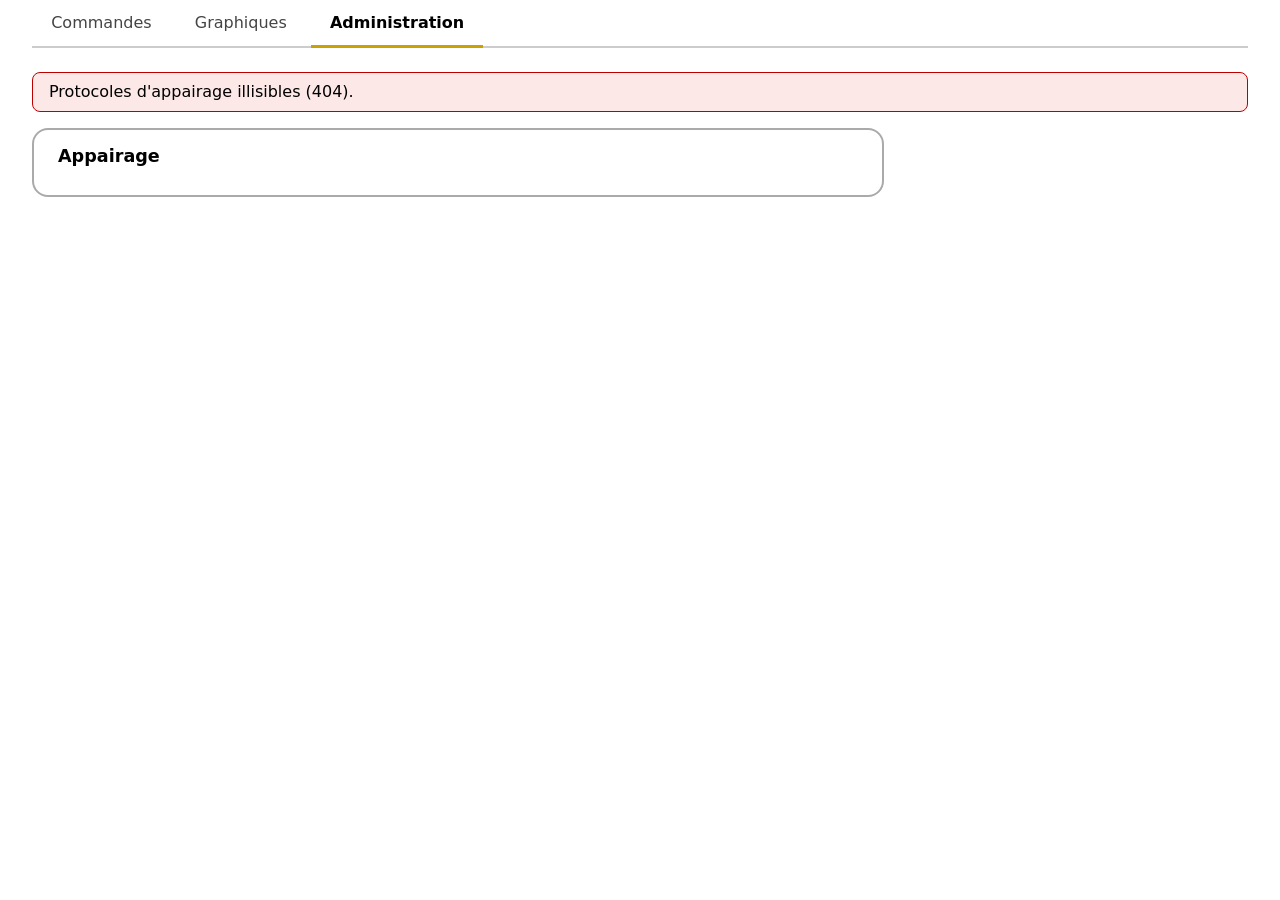
==== web/admin.html @ 5e2e22d4 "Ajout page d'admin Pairing depuis page d'admin uniquement Ajout widget générique sensor" ====
<!doctype html>
<html lang="fr">
<head>
<meta charset="utf-8">
<meta name="viewport" content="width=device-width, initial-scale=1">
<title>Domotique — administration</title>
<link rel="stylesheet" href="/web/common.css">
<style>
  section { border: 2px solid #aaa; border-radius: 1rem; padding: 1rem 1.5rem; max-width: 50rem; }
  section h2 { margin-bottom: .8rem; }
  #protocols { display: grid; gap: .8rem; }
  .protocol { display: flex; flex-wrap: wrap; align-items: center; gap: .8rem; }
  button, input { font-size: 1rem; padding: .5rem 1rem; border-radius: .6rem;
                  border: 2px solid #888; background: #eee; }
  button { cursor: pointer; }
  button:disabled { cursor: default; opacity: .5; }
  button.main { background: #ffd54a; border-color: #c9a100; }
  input { background: #fff; cursor: text; }
  input.duration { width: 5rem; }
  #session[hidden], #question[hidden], #cancel[hidden], #wait[hidden] { display: none; }
  #running { display: flex; flex-wrap: wrap; align-items: center; gap: .8rem; min-height: 2.6rem; }
  #wait { display: flex; align-items: center; gap: .5rem; }
  #bar { width: 16rem; height: 1.2rem; accent-color: #c9a100; }
  #session { margin-top: 1.2rem; display: grid; gap: .8rem; }
  #log { background: #f4f4f4; border-radius: .5rem; padding: .8rem 1rem; margin: 0;
         white-space: pre-wrap; max-height: 24rem; overflow-y: auto; }
  #question { display: flex; flex-wrap: wrap; align-items: center; gap: .5rem; }
  #question form { display: contents; }
  #prompt { font-weight: 600; flex-basis: 100%; }
  #status.ok { color: #1a7f1a; }
  #status.failed { color: #b00; }
</style>
</head>
<body>
<nav>
  <a href="/">Commandes</a>
  <a href="/graphiques">Graphiques</a>
  <a href="/administration" aria-current="page">Administration</a>
</nav>
<div id="banner" hidden></div>
<section>
  <h2>Appairage</h2>
  <div id="protocols"></div>
  <div id="session" hidden>
    <div id="running">
      <button id="cancel">Arrêter</button>
      <span id="wait" hidden><progress id="bar"></progress> <span id="remaining"></span></span>
      <span id="status"></span>
    </div>
    <pre id="log"></pre>
    <div id="question" hidden>
      <span id="prompt"></span>
      <form id="answer-form">
        <input id="answer" autocomplete="off">
        <button class="main">Valider</button>
      </form>
      <span id="choices"></span>
    </div>
  </div>
</section>
<script src="/web/admin.js"></script>
</body>
</html>
---- web/common.css ----
/* Commun à toutes les pages : fond, barre d'onglets, bandeau de message. */
body { font-family: system-ui, sans-serif; margin: 0 2rem 2rem; }
nav { display: flex; gap: .3rem; border-bottom: 2px solid #ccc; margin-bottom: 1.5rem; }
nav a { padding: .8rem 1.2rem; color: #444; text-decoration: none;
        border-bottom: 3px solid transparent; margin-bottom: -2px; }
nav a[aria-current="page"] { color: #000; font-weight: 600; border-bottom-color: #c9a100; }
#banner { background: #fde8e8; border: 1px solid #b00; border-radius: .5rem;
          padding: .6rem 1rem; margin-bottom: 1rem; }
h2 { margin: 0; font-size: 1.1rem; }
@media (max-width: 600px) { body { margin: 0 1rem 1rem; } }
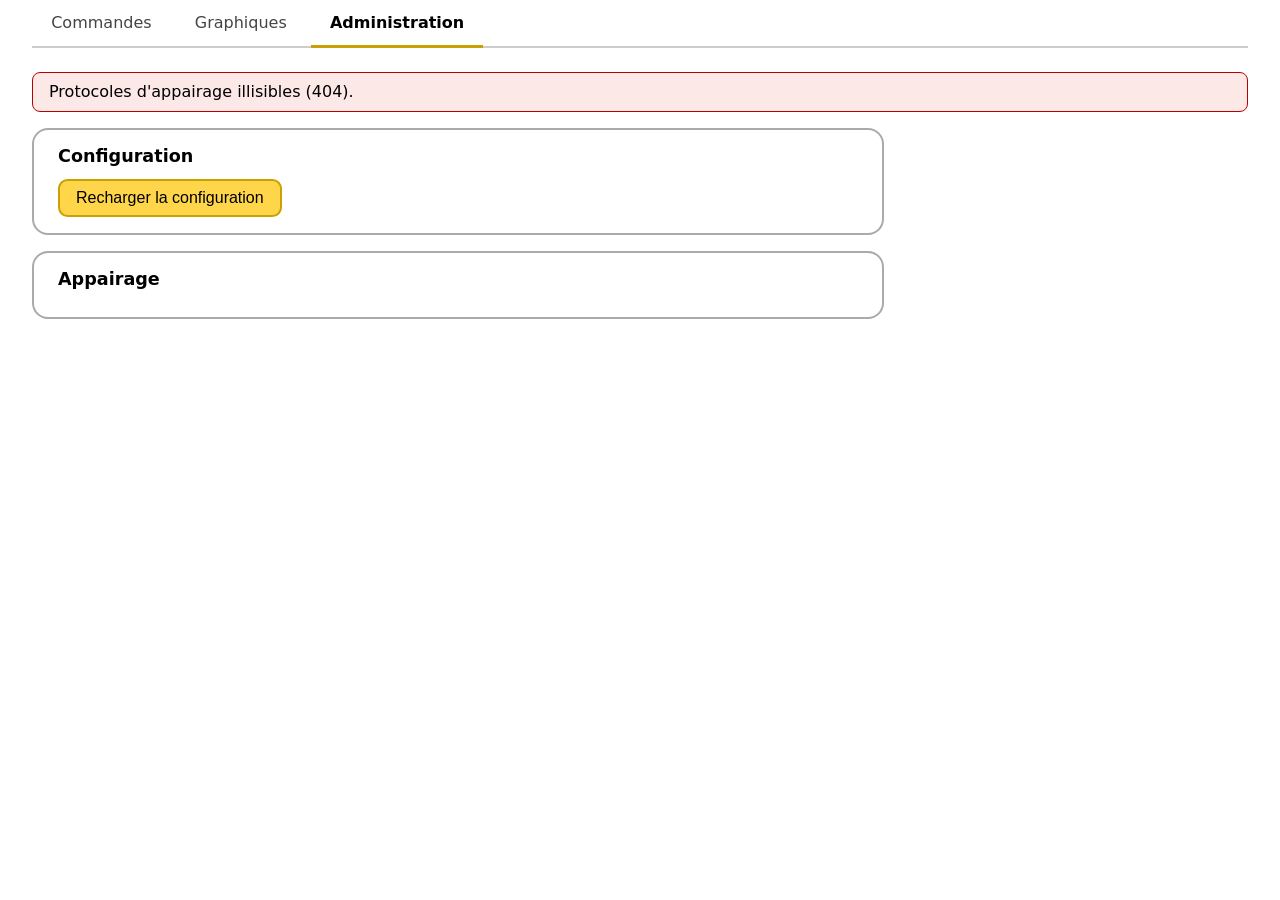
==== commit 36b90c79: "Rechargement de la configuration sans redémarrer ; journaux d'uvicorn dans system.log - POST /api/re" ====
--- a/web/admin.html
+++ b/web/admin.html
@@ -6,7 +6,8 @@
 <title>Domotique — administration</title>
 <link rel="stylesheet" href="/web/common.css">
 <style>
-  section { border: 2px solid #aaa; border-radius: 1rem; padding: 1rem 1.5rem; max-width: 50rem; }
+  section { border: 2px solid #aaa; border-radius: 1rem; padding: 1rem 1.5rem; max-width: 50rem;
+            margin-bottom: 1rem; }
   section h2 { margin-bottom: .8rem; }
   #protocols { display: grid; gap: .8rem; }
   .protocol { display: flex; flex-wrap: wrap; align-items: center; gap: .8rem; }
@@ -27,8 +28,8 @@
   #question { display: flex; flex-wrap: wrap; align-items: center; gap: .5rem; }
   #question form { display: contents; }
   #prompt { font-weight: 600; flex-basis: 100%; }
-  #status.ok { color: #1a7f1a; }
-  #status.failed { color: #b00; }
+  #status.ok, #reload-status.ok { color: #1a7f1a; }
+  #status.failed, #reload-status.failed { color: #b00; }
 </style>
 </head>
 <body>
@@ -38,6 +39,11 @@
   <a href="/administration" aria-current="page">Administration</a>
 </nav>
 <div id="banner" hidden></div>
+<section>
+  <h2>Configuration</h2>
+  <button id="reload" class="main">Recharger la configuration</button>
+  <span id="reload-status"></span>
+</section>
 <section>
   <h2>Appairage</h2>
   <div id="protocols"></div>
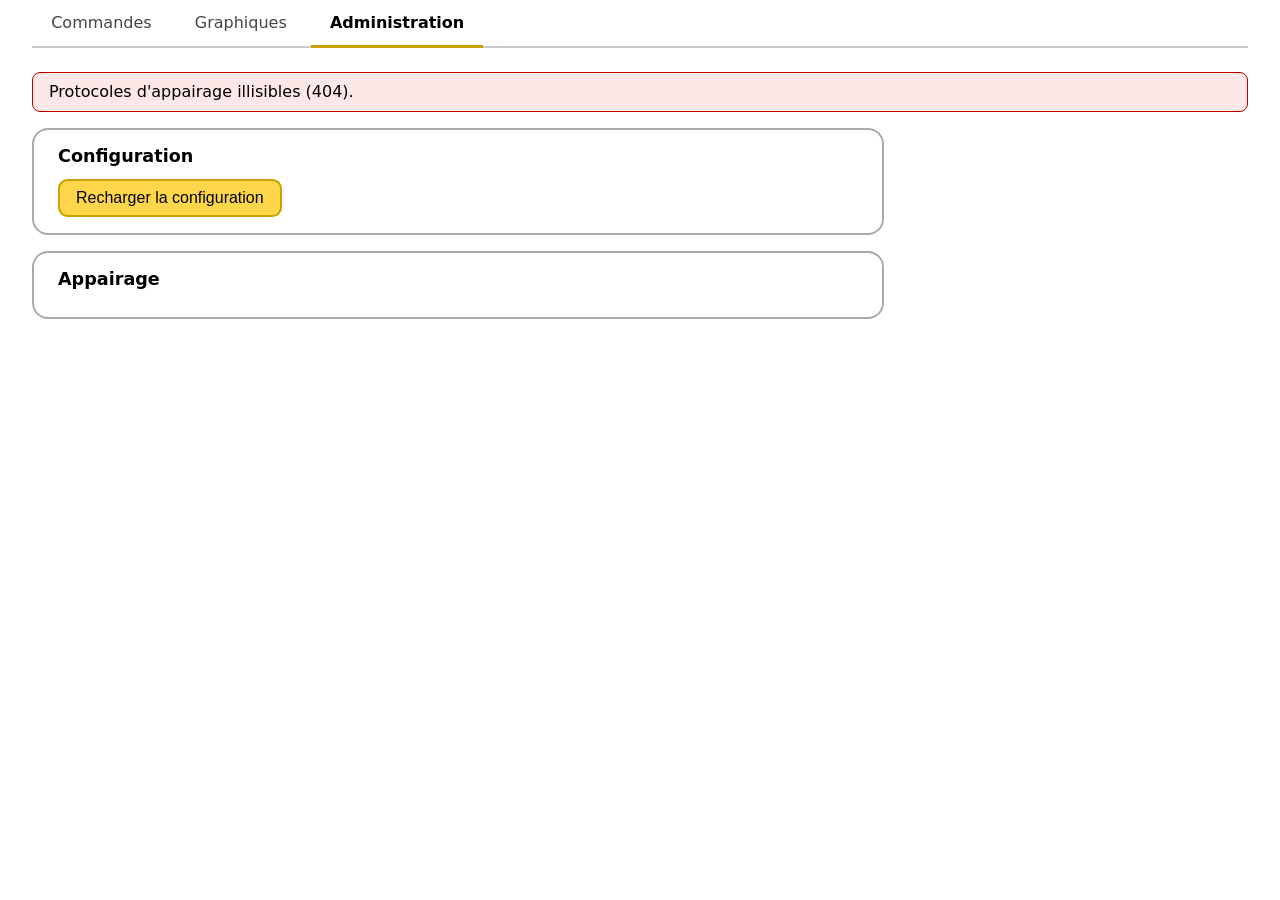
==== commit 7f40d5cb: "Configuration en erreur : le programme démarre quand même, erreurs listées sur le portail Fichier de" ====
--- a/web/admin.html
+++ b/web/admin.html
@@ -28,6 +28,8 @@
   #question { display: flex; flex-wrap: wrap; align-items: center; gap: .5rem; }
   #question form { display: contents; }
   #prompt { font-weight: 600; flex-basis: 100%; }
+  #config-errors { color: #b00; margin: .8rem 0 0; padding-left: 1.2rem; }
+  #config-errors[hidden] { display: none; }
   #status.ok, #reload-status.ok { color: #1a7f1a; }
   #status.failed, #reload-status.failed { color: #b00; }
 </style>
@@ -43,6 +45,7 @@
   <h2>Configuration</h2>
   <button id="reload" class="main">Recharger la configuration</button>
   <span id="reload-status"></span>
+  <ul id="config-errors" hidden></ul>
 </section>
 <section>
   <h2>Appairage</h2>
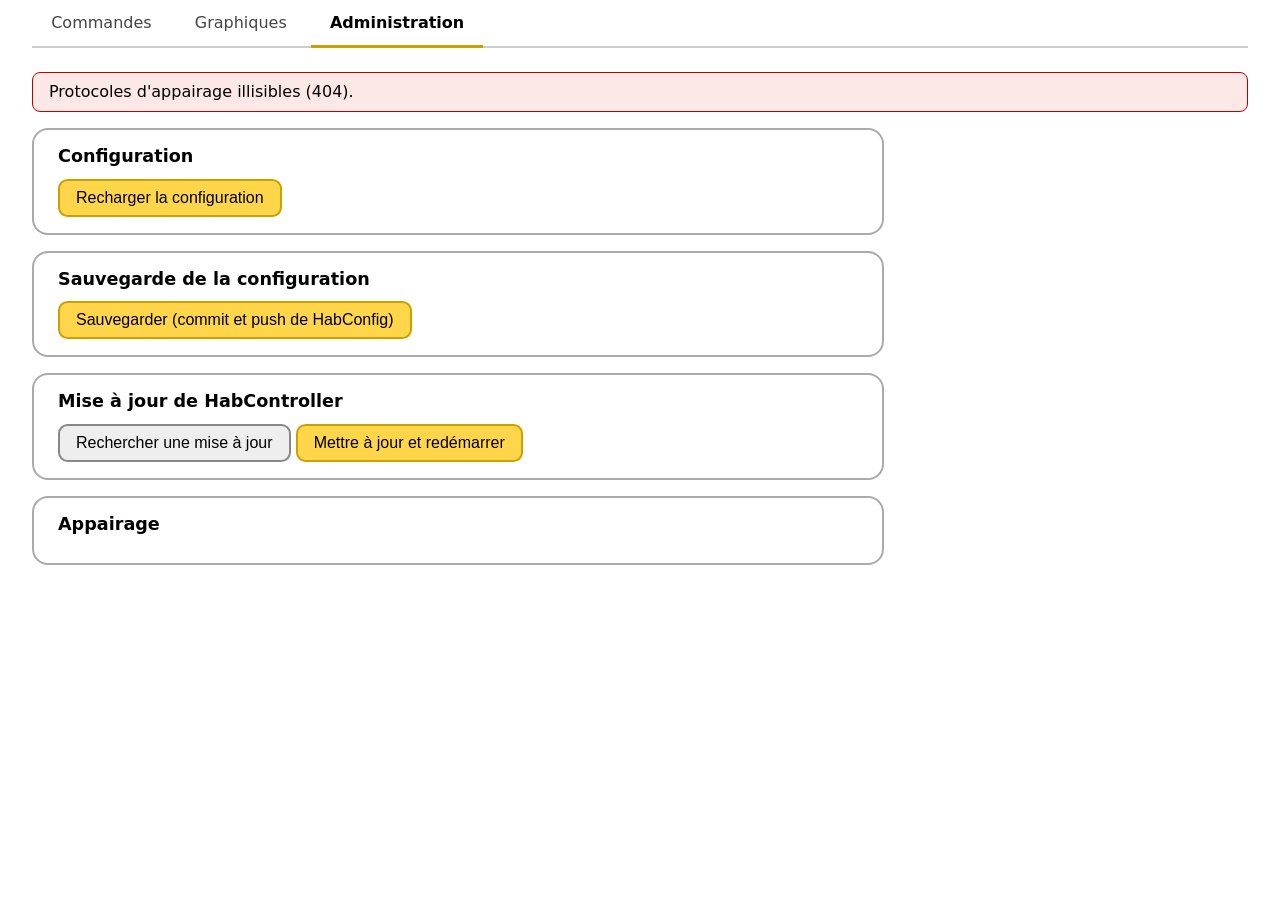
==== commit a7119764: "Notifications (pastille Administration) et surveillances : configuration modifiée, sauvegarde de Hab" ====
--- a/web/admin.html
+++ b/web/admin.html
@@ -30,8 +30,12 @@
   #prompt { font-weight: 600; flex-basis: 100%; }
   #config-errors { color: #b00; margin: .8rem 0 0; padding-left: 1.2rem; }
   #config-errors[hidden] { display: none; }
-  #status.ok, #reload-status.ok { color: #1a7f1a; }
-  #status.failed, #reload-status.failed { color: #b00; }
+  .ok { color: #1a7f1a; }
+  .failed { color: #b00; }
+  .notice { margin: 0 0 .8rem; }
+  .notice.pending { color: #b00; font-weight: 600; }
+  #notifications { margin: 0 0 1rem; padding-left: 1.2rem; color: #b00; font-weight: 600; }
+  #notifications[hidden] { display: none; }
 </style>
 </head>
 <body>
@@ -41,11 +45,26 @@
   <a href="/administration" aria-current="page">Administration</a>
 </nav>
 <div id="banner" hidden></div>
+<ul id="notifications" hidden></ul>
 <section>
   <h2>Configuration</h2>
+  <p class="notice" id="config-notice"></p>
   <button id="reload" class="main">Recharger la configuration</button>
   <span id="reload-status"></span>
   <ul id="config-errors" hidden></ul>
+</section>
+<section>
+  <h2>Sauvegarde de la configuration</h2>
+  <p class="notice" id="backup-notice"></p>
+  <button id="backup" class="main">Sauvegarder (commit et push de HabConfig)</button>
+  <span id="backup-status"></span>
+</section>
+<section>
+  <h2>Mise à jour de HabController</h2>
+  <p class="notice" id="update-notice"></p>
+  <button id="update-check">Rechercher une mise à jour</button>
+  <button id="update" class="main">Mettre à jour et redémarrer</button>
+  <span id="update-status"></span>
 </section>
 <section>
   <h2>Appairage</h2>
@@ -67,6 +86,7 @@
     </div>
   </div>
 </section>
+<script src="/web/notifications.js"></script>
 <script src="/web/admin.js"></script>
 </body>
 </html>
--- a/web/common.css
+++ b/web/common.css
@@ -1,4 +1,4 @@
-/* Commun à toutes les pages : fond, barre d'onglets, bandeau de message. */
+/* Commun à toutes les pages : fond, onglets (pastille des notifications), bandeau. */
 body { font-family: system-ui, sans-serif; margin: 0 2rem 2rem; }
 nav { display: flex; gap: .3rem; border-bottom: 2px solid #ccc; margin-bottom: 1.5rem; }
 nav a { padding: .8rem 1.2rem; color: #444; text-decoration: none;
@@ -8,3 +8,6 @@
           padding: .6rem 1rem; margin-bottom: 1rem; }
 h2 { margin: 0; font-size: 1.1rem; }
 @media (max-width: 600px) { body { margin: 0 1rem 1rem; } }
+nav .badge { display: inline-block; width: .6rem; height: .6rem; border-radius: 50%;
+             background: #d00; margin-left: .4rem; vertical-align: top; }
+nav .badge[hidden] { display: none; }
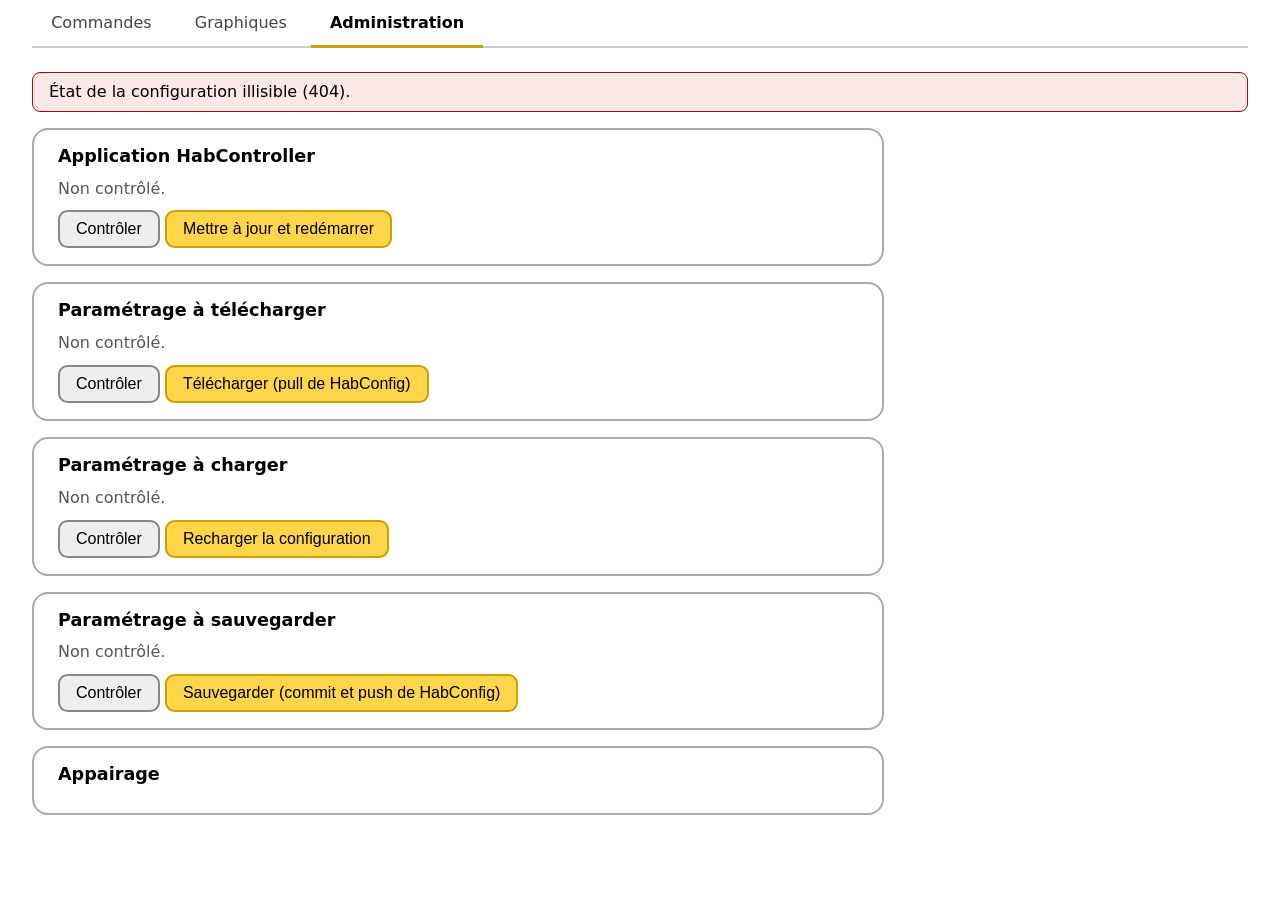
==== commit 27eff465: "Administration : contrôles et synchros manuels à la place des surveillances automatiques Quatre sect" ====
--- a/web/admin.html
+++ b/web/admin.html
@@ -32,8 +32,9 @@
   #config-errors[hidden] { display: none; }
   .ok { color: #1a7f1a; }
   .failed { color: #b00; }
-  .notice { margin: 0 0 .8rem; }
-  .notice.pending { color: #b00; font-weight: 600; }
+  .sync .state { margin: 0 0 .8rem; color: #555; }
+  .sync .state.pending { color: #b00; font-weight: 600; }
+  .sync .state.failed { font-weight: normal; }
   #notifications { margin: 0 0 1rem; padding-left: 1.2rem; color: #b00; font-weight: 600; }
   #notifications[hidden] { display: none; }
 </style>
@@ -46,25 +47,34 @@
 </nav>
 <div id="banner" hidden></div>
 <ul id="notifications" hidden></ul>
-<section>
-  <h2>Configuration</h2>
-  <p class="notice" id="config-notice"></p>
-  <button id="reload" class="main">Recharger la configuration</button>
-  <span id="reload-status"></span>
+<section class="sync" data-sync="app">
+  <h2>Application HabController</h2>
+  <p class="state">Non contrôlé.</p>
+  <button class="check">Contrôler</button>
+  <button class="run main" data-confirm="Mettre à jour HabController puis le redémarrer ?">Mettre à jour et redémarrer</button>
+  <span class="result"></span>
+</section>
+<section class="sync" data-sync="download">
+  <h2>Paramétrage à télécharger</h2>
+  <p class="state">Non contrôlé.</p>
+  <button class="check">Contrôler</button>
+  <button class="run main">Télécharger (pull de HabConfig)</button>
+  <span class="result"></span>
+</section>
+<section class="sync" data-sync="load">
+  <h2>Paramétrage à charger</h2>
+  <p class="state">Non contrôlé.</p>
+  <button class="check">Contrôler</button>
+  <button class="run main">Recharger la configuration</button>
+  <span class="result"></span>
   <ul id="config-errors" hidden></ul>
 </section>
-<section>
-  <h2>Sauvegarde de la configuration</h2>
-  <p class="notice" id="backup-notice"></p>
-  <button id="backup" class="main">Sauvegarder (commit et push de HabConfig)</button>
-  <span id="backup-status"></span>
-</section>
-<section>
-  <h2>Mise à jour de HabController</h2>
-  <p class="notice" id="update-notice"></p>
-  <button id="update-check">Rechercher une mise à jour</button>
-  <button id="update" class="main">Mettre à jour et redémarrer</button>
-  <span id="update-status"></span>
+<section class="sync" data-sync="save">
+  <h2>Paramétrage à sauvegarder</h2>
+  <p class="state">Non contrôlé.</p>
+  <button class="check">Contrôler</button>
+  <button class="run main">Sauvegarder (commit et push de HabConfig)</button>
+  <span class="result"></span>
 </section>
 <section>
   <h2>Appairage</h2>
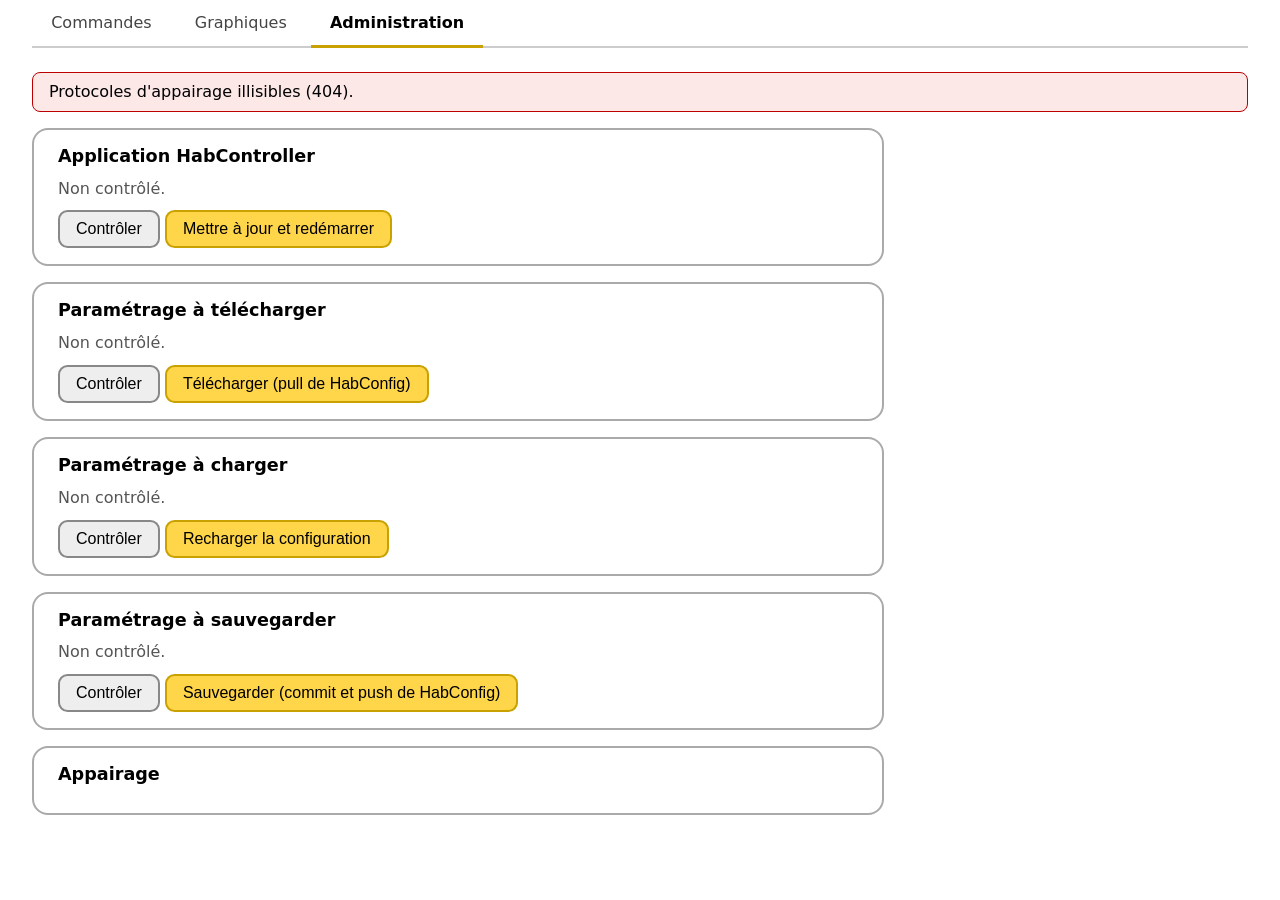
==== commit 420a06b9: "Favicon des pages web ; mise à jour de todo.txt Co-Authored-By: Claude Opus 5.5 <noreply@anthropic.c" ====
--- a/web/admin.html
+++ b/web/admin.html
@@ -4,6 +4,7 @@
 <meta charset="utf-8">
 <meta name="viewport" content="width=device-width, initial-scale=1">
 <title>Domotique — administration</title>
+<link rel="icon" type="image/png" href="/favicon.png">
 <link rel="stylesheet" href="/web/common.css">
 <style>
   section { border: 2px solid #aaa; border-radius: 1rem; padding: 1rem 1.5rem; max-width: 50rem;
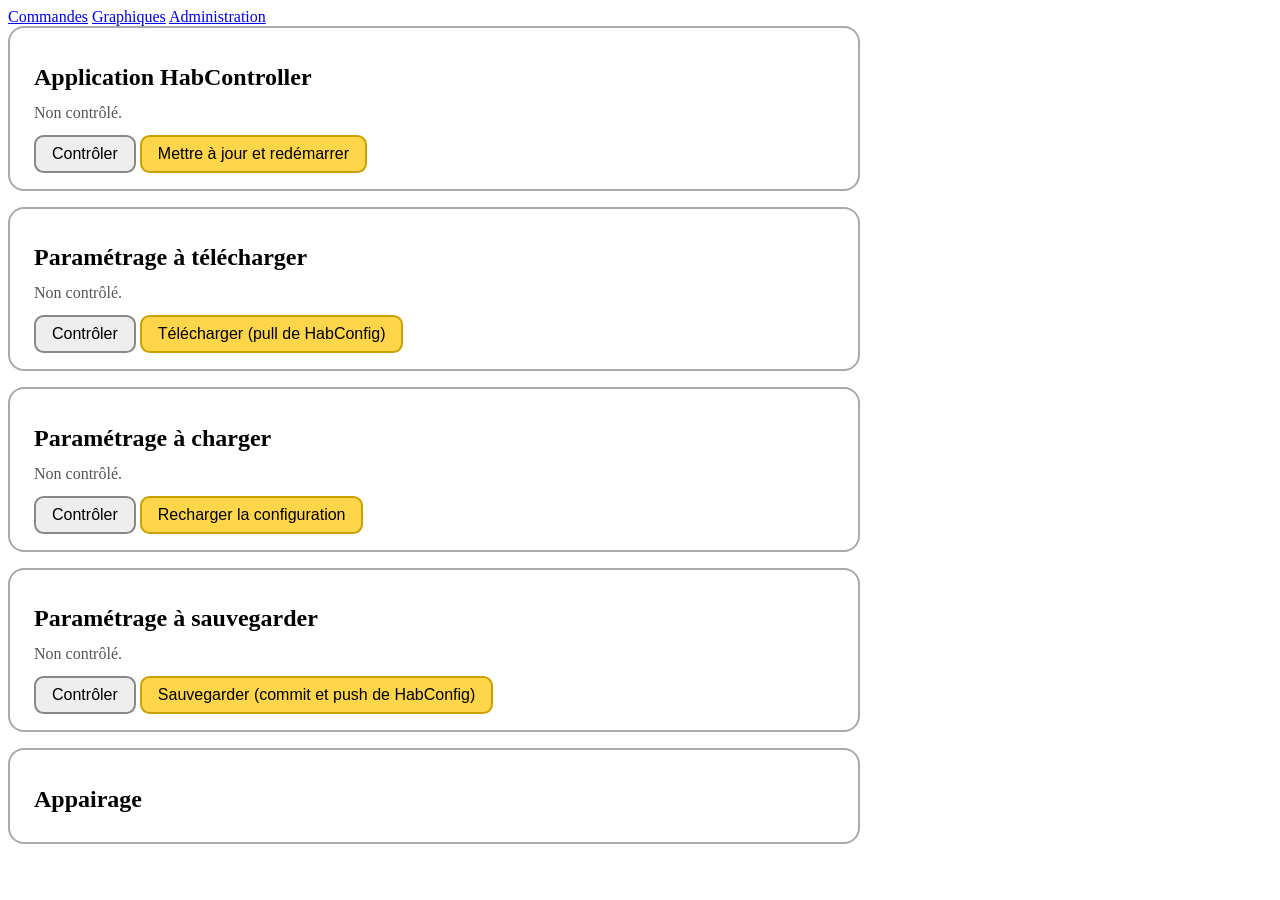
==== commit 7ef11ff7: "Pages web servies à la racine, sans préfixe /web/ (corrige le favicon) Le contenu de web/ est monté " ====
--- a/web/admin.html
+++ b/web/admin.html
@@ -5,7 +5,7 @@
 <meta name="viewport" content="width=device-width, initial-scale=1">
 <title>Domotique — administration</title>
 <link rel="icon" type="image/png" href="/favicon.png">
-<link rel="stylesheet" href="/web/common.css">
+<link rel="stylesheet" href="/common.css">
 <style>
   section { border: 2px solid #aaa; border-radius: 1rem; padding: 1rem 1.5rem; max-width: 50rem;
             margin-bottom: 1rem; }
@@ -97,7 +97,7 @@
     </div>
   </div>
 </section>
-<script src="/web/notifications.js"></script>
-<script src="/web/admin.js"></script>
+<script src="/notifications.js"></script>
+<script src="/admin.js"></script>
 </body>
 </html>
